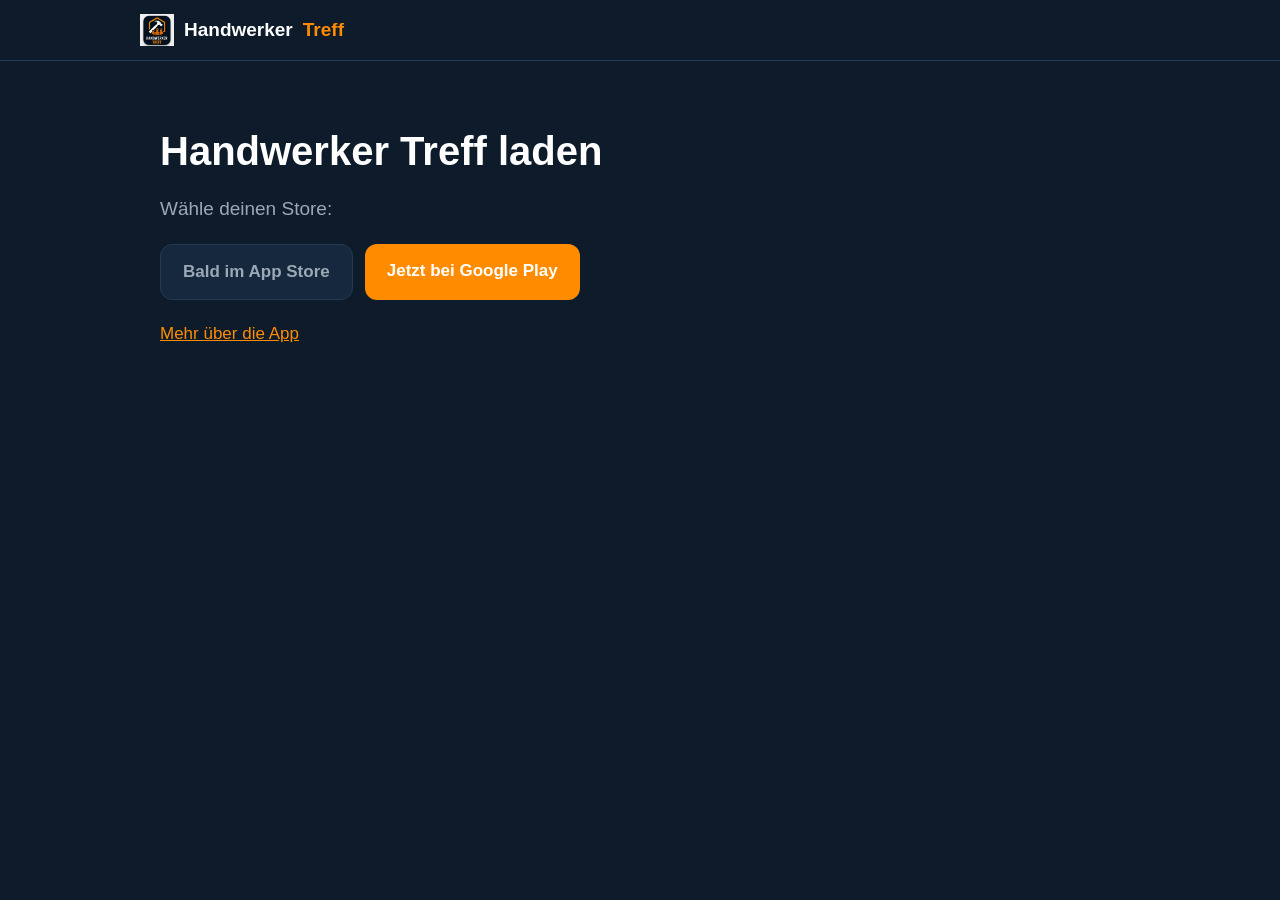
==== app/index.html @ 29f9df46 "Add files via upload" ====
<!DOCTYPE html>
<html lang="de"><head><meta charset="utf-8"><meta name="viewport" content="width=device-width, initial-scale=1">
<title>Handwerker Treff – App laden</title><meta name="robots" content="noindex"><link rel="icon" href="../favicon.png"><link rel="stylesheet" href="../style.css">
<script>
// Leitet je nach Handy in den passenden Store weiter (Ziel des QR-Codes).
// APP_STORE: sobald die iOS-App in DE verfügbar ist, Link eintragen, z. B. "https://apps.apple.com/de/app/id1234567890"
var APP_STORE = "";
var PLAY_STORE = "https://play.google.com/store/apps/details?id=de.handwerkertreffapp.app";
var ua = navigator.userAgent || "";
var isIOS = /iPhone|iPad|iPod/i.test(ua) || (navigator.platform === "MacIntel" && navigator.maxTouchPoints > 1);
if (/Android/i.test(ua)) location.replace(PLAY_STORE);
else if (isIOS && APP_STORE) location.replace(APP_STORE);
</script></head>
<body><header class="site"><div class="wrap"><a class="brand" href="../index.html"><img src="../logo.png" alt="" width="34" height="32"> Handwerker <span>Treff</span></a></div></header>
<main><div class="wrap"><div class="hero">
<h1>Handwerker Treff laden</h1>
<p class="lead">Wähle deinen Store:</p>
<div class="btns">
<span class="btn off" id="ios">Bald im App Store</span>
<a class="btn" href="https://play.google.com/store/apps/details?id=de.handwerkertreffapp.app">Jetzt bei Google Play</a>
</div>
<p><a href="../index.html">Mehr über die App</a></p>
</div></div></main>
<script>if (APP_STORE) { var e = document.getElementById("ios"); var a = document.createElement("a"); a.className = "btn"; a.href = APP_STORE; a.textContent = "Im App Store laden"; e.replaceWith(a); }</script>
</body></html>
---- style.css ----
:root{--bg:#0D1B2A;--card:#16283D;--orange:#FF8C00;--text:#fff;--muted:#9BA8B5;--border:#233A52}
*{box-sizing:border-box}html{-webkit-text-size-adjust:100%}
body{margin:0;background:var(--bg);color:var(--text);font-family:-apple-system,BlinkMacSystemFont,"Segoe UI",Roboto,Helvetica,Arial,sans-serif;line-height:1.6;font-size:17px}
a{color:var(--orange)}
header.site{border-bottom:1px solid var(--border);padding:14px 20px}
.wrap{max-width:1000px;margin:0 auto;padding:0 20px}
header.site .wrap{display:flex;flex-wrap:wrap;gap:12px 24px;align-items:center;justify-content:space-between;padding:0}
.brand{font-weight:800;color:var(--text);text-decoration:none;font-size:19px}.brand span{color:var(--orange)}
nav a{color:var(--muted);text-decoration:none;margin-left:16px;font-size:15px}nav a:hover,nav a[aria-current]{color:var(--orange)}
main{padding:36px 0 60px}
h1{font-size:34px;line-height:1.2;margin:0 0 12px}h2{font-size:22px;margin:34px 0 8px}h3{font-size:18px;margin:22px 0 6px}
p,li{color:#DCE3EA}.lead{font-size:19px;color:var(--muted)}
.grid{display:grid;grid-template-columns:repeat(auto-fit,minmax(220px,1fr));gap:14px;margin:22px 0}
.card{background:var(--card);border:1px solid var(--border);border-radius:16px;padding:16px}
.card b{display:block;margin-bottom:4px}.card span{color:var(--muted);font-size:15px}
table{border-collapse:collapse;width:100%;margin:12px 0}td,th{border-bottom:1px solid var(--border);padding:8px 6px;text-align:left;font-size:15px}
footer{border-top:1px solid var(--border);padding:22px 0;color:var(--muted);font-size:14px}footer a{color:var(--muted);margin-right:14px}
.brand{display:inline-flex;align-items:center;gap:10px}.brand img{display:block}
.hero{padding:30px 0 10px}.hero h1{font-size:40px}
.btns{display:flex;flex-wrap:wrap;gap:12px;margin:20px 0}
.btn{display:inline-block;background:var(--orange);color:#fff;text-decoration:none;font-weight:700;padding:13px 22px;border-radius:12px}
.btn.off{background:var(--card);color:var(--muted);border:1px solid var(--border);cursor:default}
.steps{counter-reset:s;list-style:none;padding:0}.steps li{counter-increment:s;background:var(--card);border:1px solid var(--border);border-radius:14px;padding:14px 16px 14px 58px;margin:10px 0;position:relative}
.steps li:before{content:counter(s);position:absolute;left:16px;top:12px;width:30px;height:30px;border-radius:50%;background:var(--orange);color:#fff;font-weight:800;text-align:center;line-height:30px}
.steps b{color:#fff}
.note{background:var(--card);border-left:4px solid var(--orange);padding:12px 16px;border-radius:8px;color:var(--muted);font-size:15px}
nav a{white-space:nowrap;display:inline-block}
.qr{display:flex;align-items:center;gap:16px;margin:8px 0 10px}.qr img{background:#fff;border-radius:12px;padding:8px;display:block}.qr p{margin:0;color:var(--muted);font-size:15px}.qr b{color:#fff}
@media (max-width:600px){.qr{display:none}}
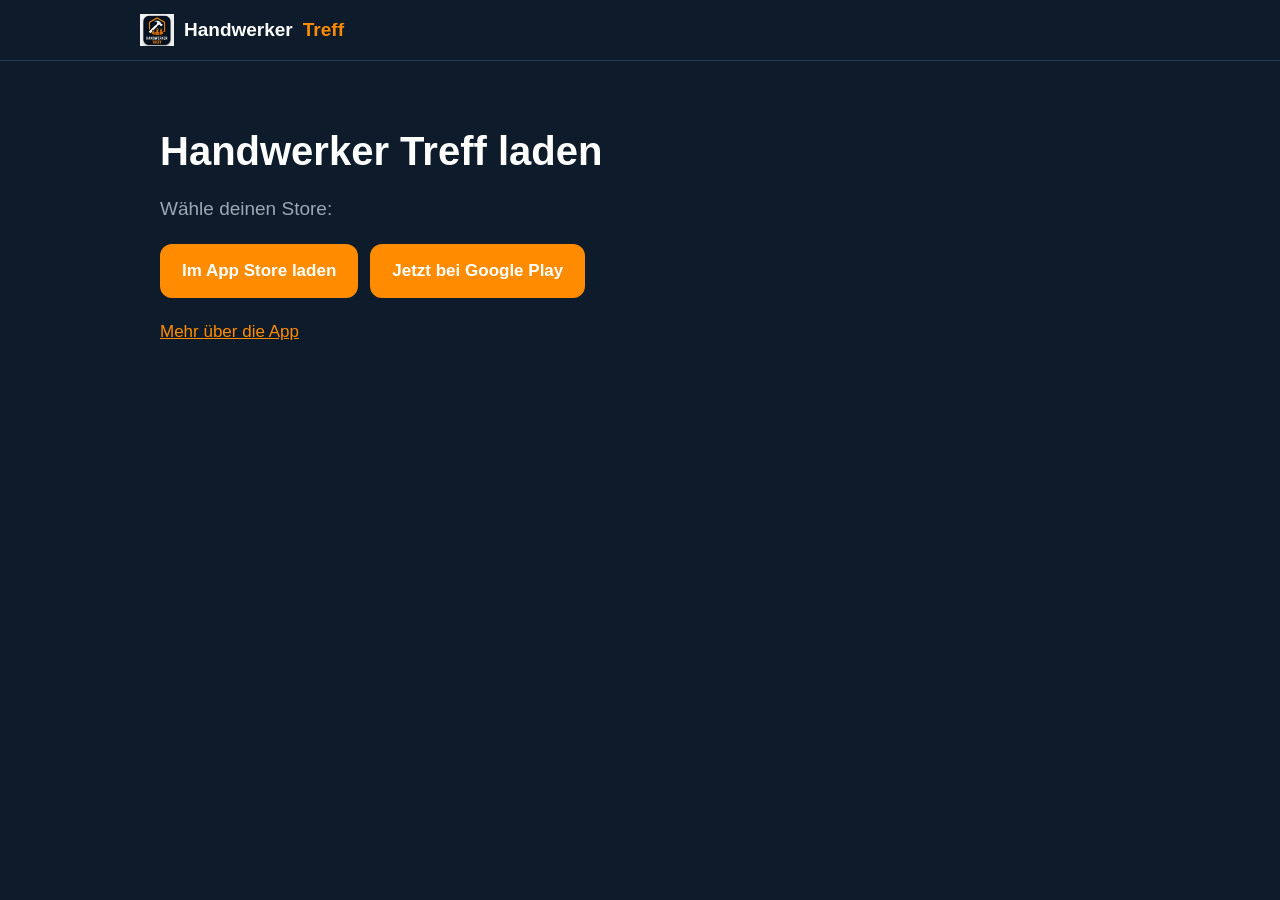
==== commit af23b260: "Add files via upload" ====
--- a/app/index.html
+++ b/app/index.html
@@ -1,10 +1,10 @@
 <!DOCTYPE html>
 <html lang="de"><head><meta charset="utf-8"><meta name="viewport" content="width=device-width, initial-scale=1">
-<title>Handwerker Treff – App laden</title><meta name="robots" content="noindex"><link rel="icon" href="../favicon.png"><link rel="stylesheet" href="../style.css">
+<title>Handwerker Treff – App laden</title><meta name="robots" content="noindex"><link rel="icon" href="../favicon.png"><link rel="stylesheet" href="../style.css?v=2">
 <script>
 // Leitet je nach Handy in den passenden Store weiter (Ziel des QR-Codes).
 // APP_STORE: sobald die iOS-App in DE verfügbar ist, Link eintragen, z. B. "https://apps.apple.com/de/app/id1234567890"
-var APP_STORE = "";
+var APP_STORE = "https://apps.apple.com/de/app/handwerker-treff/id6821555339";
 var PLAY_STORE = "https://play.google.com/store/apps/details?id=de.handwerkertreffapp.app";
 var ua = navigator.userAgent || "";
 var isIOS = /iPhone|iPad|iPod/i.test(ua) || (navigator.platform === "MacIntel" && navigator.maxTouchPoints > 1);
